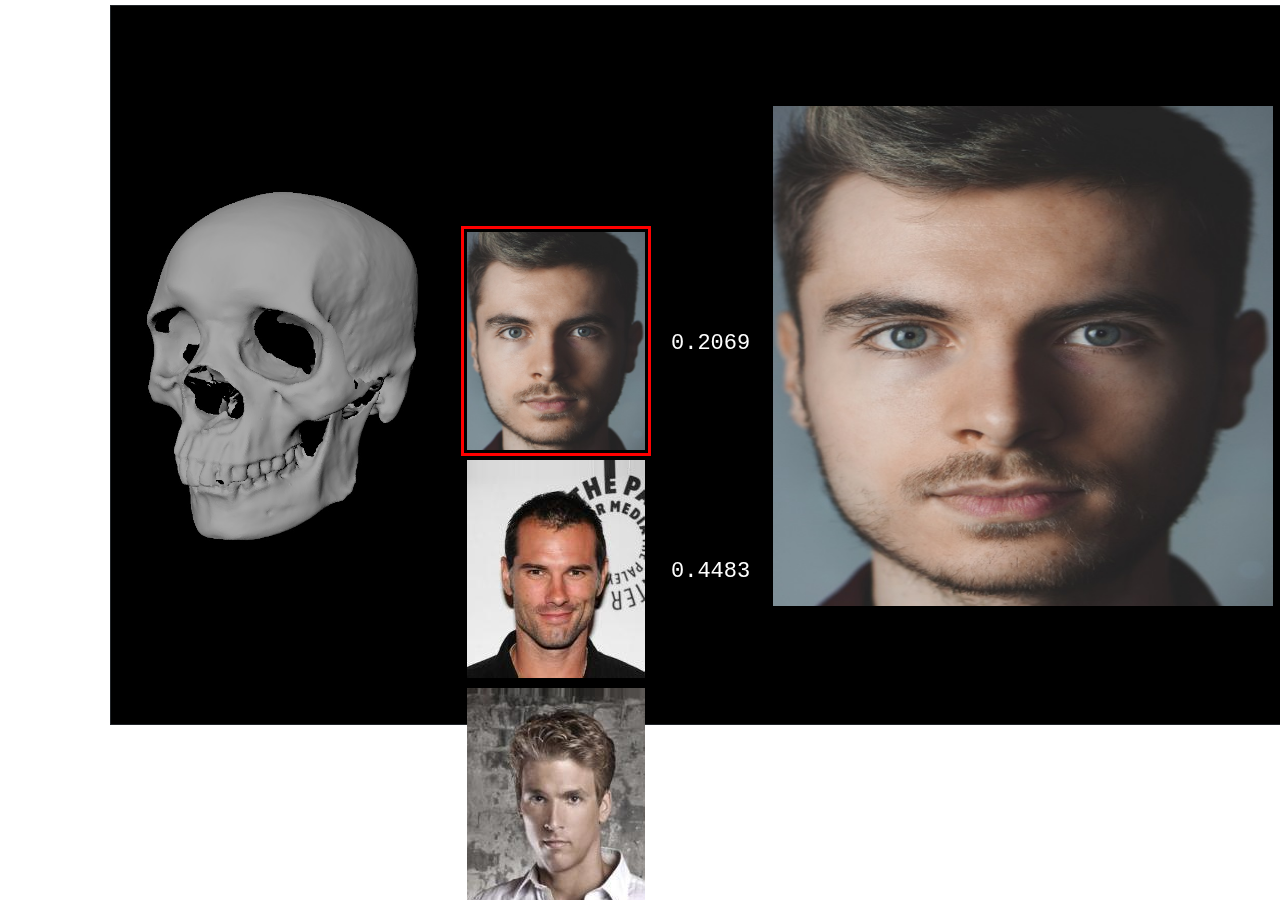
==== Skull_Celong/index.html @ 08d67582 "Add Skull_Celong" ====
<!DOCTYPE html>
<html>

<head>
	<meta http-equiv="Content-Type" content="text/html; charset=UTF-8" />
	<meta http-equiv="X-UA-Compatible" content="IE=Edge">
	<meta name="viewport" content="width=device-width, initial-scale=1, maximum-scale=1, user-scalable=no">
	<title>Skull Celong</title>

	<link rel="stylesheet" type="text/css" href="css/bootstrap.min.css" />
	<link rel="stylesheet" type="text/css" href="css/style.css" />

	<!-- jquery -->
	<script type="text/javascript" src="js/lib/jquery-3.3.1.min.js"></script>

	<!-- bootstrap -->
	<script type="text/javascript" src="js/lib/popper.min.js"></script>
	<script type="text/javascript" src="js/lib/bootstrap.min.js"></script>

	<!-- custom js -->
	<!-- <script type="text/javascript" src="js/utils.js"></script> -->
	<script type="text/javascript" src="js/render.js"></script>

</head>

<body>
	<div class="page">
        <div class="scene">
            <img id="left-img" src="imgs/skull.jpg">
            <div id="window">
                <div id="box"></div>
			</div>
			<div id="scores"></div>
            <img id="right-img">
        </div>
        
        <!-- <p>Authors: Yongqing Liang, Celong Liu, Xin Li. All rights reserved.</p> -->
    </div>
    

</body>

</html>
---- Skull_Celong/css/style.css ----
body {
	position: absolute;
	width: 100%;
	height: 100%;
    box-sizing: border-box;
    margin: 0;

	font-family: Monospace;
    font-size: 13px;
}

hr {
    width: 100%;
    margin-top: 0;
}

p {
    margin-bottom: 0;
}

b {
	color:orange;
}

.page {
    width: 1500px;
    margin: 0 auto;
    margin-top: 5px;
    display: flex;
    flex-direction: column;
    justify-content: space-around;
    align-items: center;
}

.scene {
    width: 1280px;
    height: 720px;
    border: 1px solid;
    background: black;
    display: flex;
    flex-direction: row;
    justify-content: flex-start;
    align-items: flex-start;
}

#left-img {
    height: 50%;
    margin: auto 0;
    margin-left: 30px;
}

#right-img {
    margin-left: 350px;
    margin-top: 100px;
    width: 500px;
    height: 500px;
}

#window {
    position: fixed;
    width: 190px;
    margin-left: 350px;
}

#box {
    position: absolute;
    width: 190px;
    height: 230px;
    border: 3px solid red;
    margin-top: 220px;
    z-index: 2;
}

.img_list_elem {
    position: relative;
    width: 178px;
    height: 218px;
    margin-left: 6px;
    margin-bottom: 10px;
    margin-top: 0px;
}

.img_list_first {
    margin-top: 226px;
}

#scores {
    position: fixed;
    width: 190px;
    margin-left: 350px;
}

.score_list_elem {
    position: relative;
    margin-bottom: 10px;
    margin-left: 210px;
    color: white;
    padding: 50% 0;
    font-size: 22px;
    height: 218px;

}

.score_list_first {
    margin-top: 226px;
}
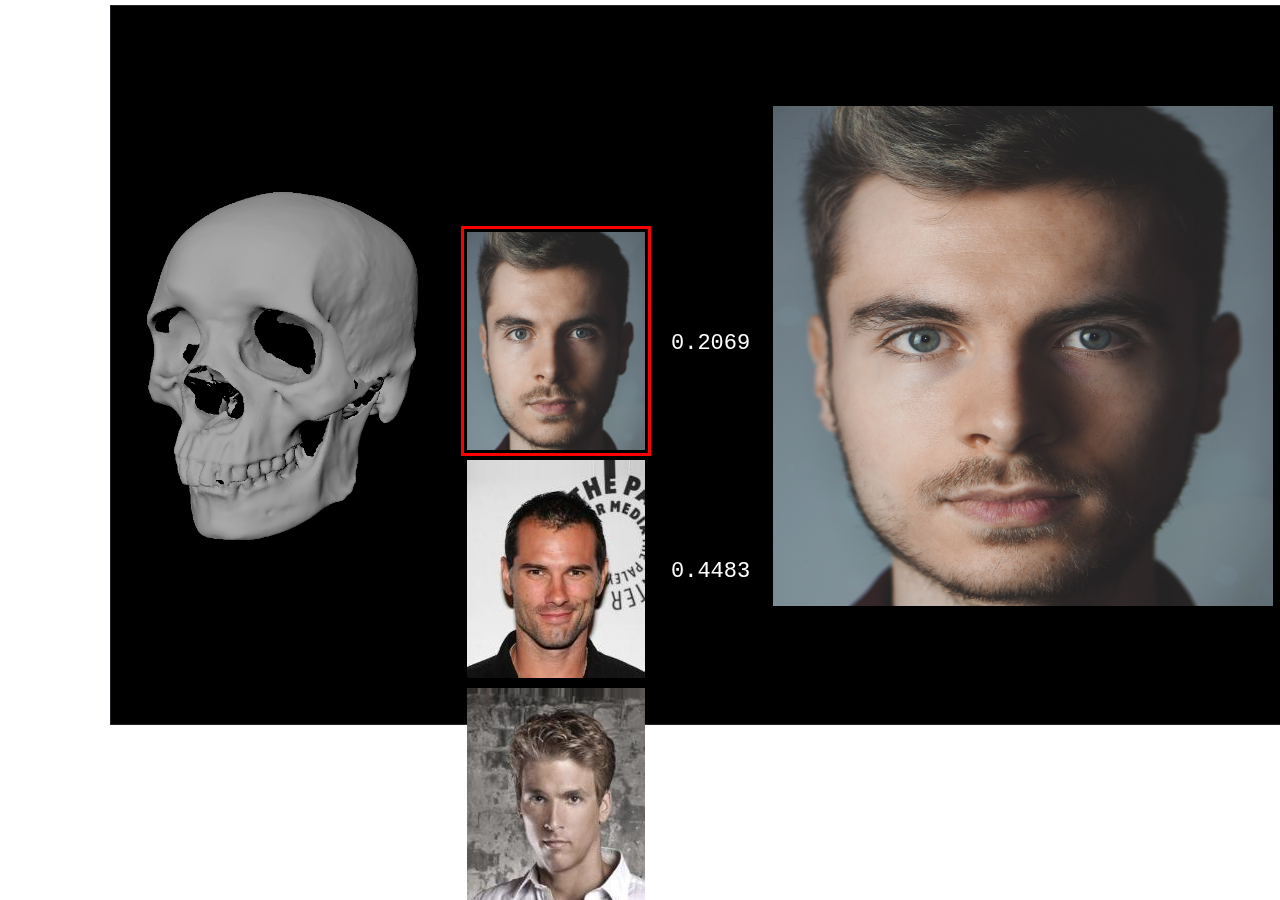
==== commit 3266de78: "move common js and css to common folder" ====
--- a/Skull_Celong/index.html
+++ b/Skull_Celong/index.html
@@ -7,18 +7,13 @@
 	<meta name="viewport" content="width=device-width, initial-scale=1, maximum-scale=1, user-scalable=no">
 	<title>Skull Celong</title>
 
-	<link rel="stylesheet" type="text/css" href="css/bootstrap.min.css" />
+	<link rel="stylesheet" type="text/css" href="../common_css/bootstrap.min.css" />
 	<link rel="stylesheet" type="text/css" href="css/style.css" />
 
 	<!-- jquery -->
-	<script type="text/javascript" src="js/lib/jquery-3.3.1.min.js"></script>
-
-	<!-- bootstrap -->
-	<script type="text/javascript" src="js/lib/popper.min.js"></script>
-	<script type="text/javascript" src="js/lib/bootstrap.min.js"></script>
+	<script type="text/javascript" src="../common_js/jquery-3.3.1.min.js"></script>
 
 	<!-- custom js -->
-	<!-- <script type="text/javascript" src="js/utils.js"></script> -->
 	<script type="text/javascript" src="js/render.js"></script>
 
 </head>
